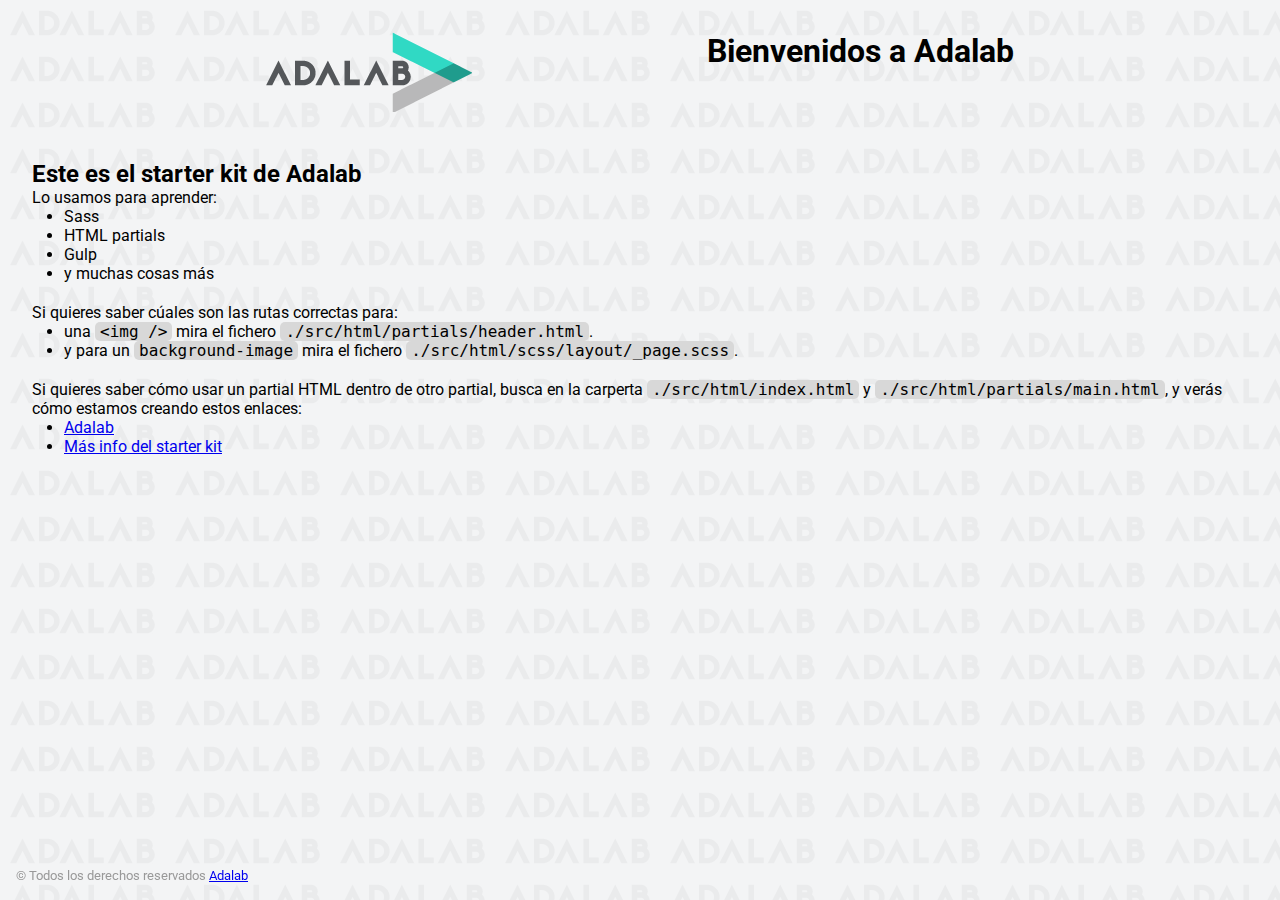
==== docs/index.html @ 092a6cd0 "add changes desktop" ====
<!DOCTYPE html>
<html lang="es">
  <head>
    <meta charset="UTF-8" />
    <meta name="viewport" content="width=device-width, initial-scale=1" />
    <title>Adalab Web Starter Kit</title>
    <link href="https://fonts.googleapis.com/css?family=Roboto&display=swap" rel="stylesheet" />
    <link rel="stylesheet" href="./assets/css/main.css" />
    <link rel="icon" href="./assets/images/favicon.png" />
  </head>

  <body>
    <div class="page">
      <header class="page__header">
        <img src="./assets/images/logo-adalab.png" alt="Adalab">
        <h1>Bienvenidos a Adalab</h1>
      </header>

      <main class="page__main">
        <h2>Este es el starter kit de Adalab</h2>
        <p>Lo usamos para aprender:</p>
        <ul class="main__list">
          <li>Sass</li>
          <li>HTML partials</li>
          <li>Gulp</li>
          <li>y muchas cosas más</li>
        </ul>
        <p>Si quieres saber cúales son las rutas correctas para:</p>
        <ul class="main__list">
          <li>
            una <code class="code">&lt;img /&gt;</code> mira el fichero
            <code class="code">./src/html/partials/header.html</code>.
          </li>
          <li>
            y para un <code class="code">background-image</code> mira el fichero
            <code class="code">./src/html/scss/layout/_page.scss</code>.
          </li>
        </ul>
        <p>
          Si quieres saber cómo usar un partial HTML dentro de otro partial, busca en la carperta
          <code class="code">./src/html/index.html</code> y
          <code class="code">./src/html/partials/main.html</code>, y verás cómo estamos creando estos
          enlaces:
        </p>
        <ul class="main__list">
          <li>
            <a class="link__adalab" href="https://adalab.es">Adalab</a>

          </li>
          <li>
            <a class="" href="./more-info.html">Más info del starter kit</a>

          </li>
        </ul>
      </main>

      <footer class="page__footer">
        <small>
          &copy; Todos los derechos reservados
          <a class="link__adalab" href="https://adalab.es">Adalab</a>

        </small>
      </footer>

    </div>
    <script src="./assets/js/main.js"></script>
  </body>
</html>
---- docs/assets/css/main.css ----
*{box-sizing:border-box;margin:0;padding:0}.code{font-size:16px;background:#d8d8d8;padding:0 5px;border-radius:5px}.link__adalab:hover{background-color:#099d8d;color:#fff}.link__github:hover{background-color:#CCC;color:#000}body{padding:2rem;height:100vh;background-image:url("../images/bg-adalab.png");background-color:#f3f4f5;font-family:"Roboto",sans-serif}.page__header{display:flex;justify-content:space-evenly;margin-bottom:3rem}.page__footer{position:fixed;left:0;bottom:0;width:100vw;padding:1rem;color:#999}.main__list{padding-left:2rem;padding-bottom:20px}
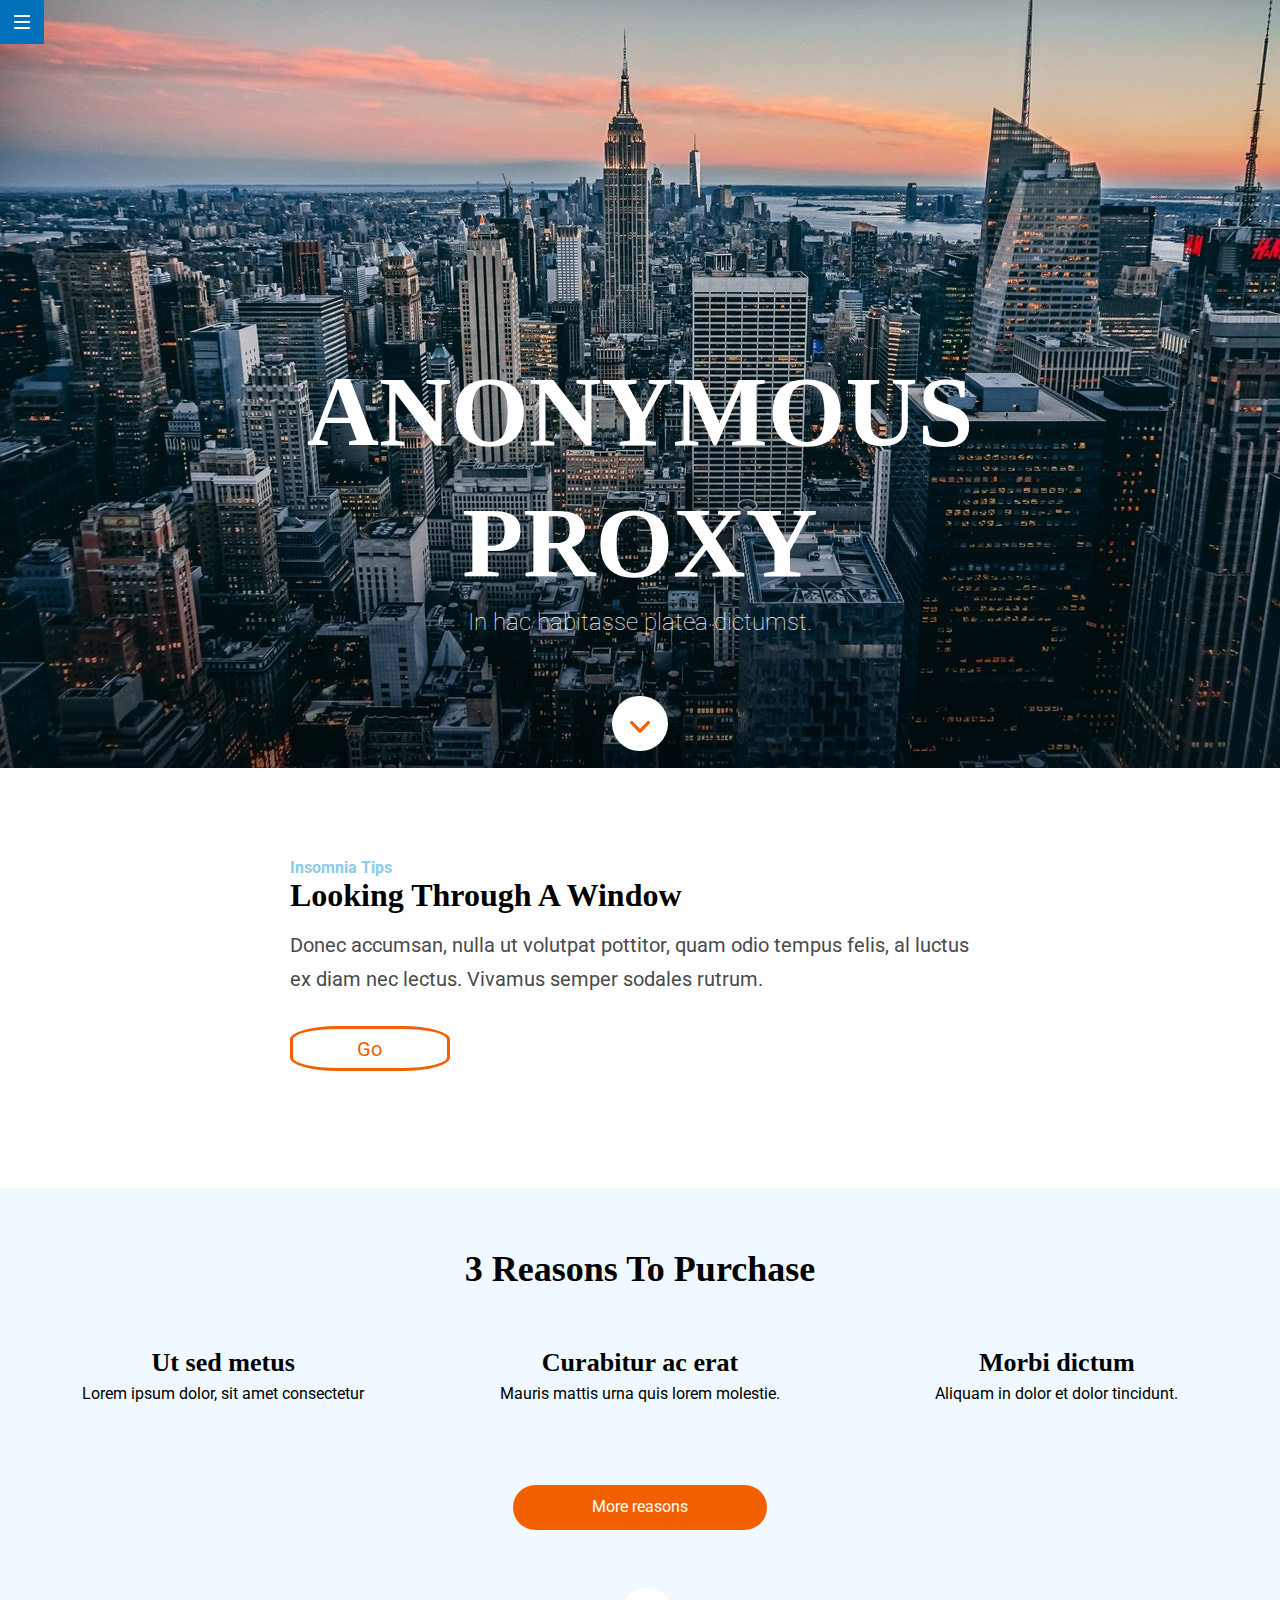
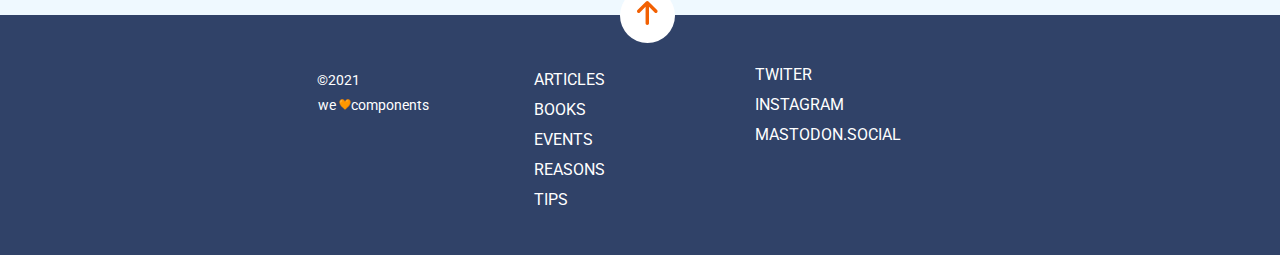
==== commit d36b65cd: "add rd" ====
--- a/docs/index.html
+++ b/docs/index.html
@@ -1,68 +1,108 @@
 <!DOCTYPE html>
 <html lang="es">
-  <head>
-    <meta charset="UTF-8" />
-    <meta name="viewport" content="width=device-width, initial-scale=1" />
-    <title>Adalab Web Starter Kit</title>
-    <link href="https://fonts.googleapis.com/css?family=Roboto&display=swap" rel="stylesheet" />
-    <link rel="stylesheet" href="./assets/css/main.css" />
-    <link rel="icon" href="./assets/images/favicon.png" />
-  </head>
 
-  <body>
-    <div class="page">
-      <header class="page__header">
-        <img src="./assets/images/logo-adalab.png" alt="Adalab">
-        <h1>Bienvenidos a Adalab</h1>
-      </header>
+<head>
+  <meta charset="UTF-8" />
+  <meta name="viewport" content="width=device-width, initial-scale=1" />
+  <title>Anomymous Proxy</title>
+  <link href="https://fonts.googleapis.com/css?family=Roboto&display=swap" rel="stylesheet" />
+  <link rel="stylesheet" href="./assets/css/main.css" />
+</head>
 
-      <main class="page__main">
-        <h2>Este es el starter kit de Adalab</h2>
-        <p>Lo usamos para aprender:</p>
-        <ul class="main__list">
-          <li>Sass</li>
-          <li>HTML partials</li>
-          <li>Gulp</li>
-          <li>y muchas cosas más</li>
-        </ul>
-        <p>Si quieres saber cúales son las rutas correctas para:</p>
-        <ul class="main__list">
-          <li>
-            una <code class="code">&lt;img /&gt;</code> mira el fichero
-            <code class="code">./src/html/partials/header.html</code>.
-          </li>
-          <li>
-            y para un <code class="code">background-image</code> mira el fichero
-            <code class="code">./src/html/scss/layout/_page.scss</code>.
-          </li>
-        </ul>
-        <p>
-          Si quieres saber cómo usar un partial HTML dentro de otro partial, busca en la carperta
-          <code class="code">./src/html/index.html</code> y
-          <code class="code">./src/html/partials/main.html</code>, y verás cómo estamos creando estos
-          enlaces:
-        </p>
-        <ul class="main__list">
-          <li>
-            <a class="link__adalab" href="https://adalab.es">Adalab</a>
+<body>
+  <div class="page">
+    <header id="header" class="header">
+      <div class="box-container">
 
-          </li>
-          <li>
-            <a class="" href="./more-info.html">Más info del starter kit</a>
+      </div>
+      <div class=" menu"><a class="menu-link" href="https://adalab.es/" target="_blank"><img
+            src="./assets/images/ico-menu.svg"></a></div>
+      <h1 class="header-title">anonymous proxy</h1>
+      <h2 class="header-subtitle">In hac habitasse platea dictumst.
+      </h2>
+      <div class="scroll-down"> <a href="#reasons"><img src="./assets/images/ico-scroll-down.svg" /></a>
+      </div>
+      </div>
+    </header>
+    <main>
+      <section class="section-1">
+        <div class="box-container">
+          <article class="Window-article">
+            <h4 class="win-art-subtitle">Insomnia Tips</h4>
+            <h3 class="win-art-title">Looking through a window</h3>
 
-          </li>
-        </ul>
-      </main>
+            <p class="p-article">Donec accumsan, nulla ut volutpat pottitor, quam odio tempus felis, al luctus ex
+              diam
+              nec lectus. Vivamus
+              semper sodales rutrum.</p>
+            <div class="botton-go">
+              <a href="https://adalab.es/" class="go" target="_blank">go</a>
+            </div>
+          </article>
+        </div>
+      </section>
 
-      <footer class="page__footer">
-        <small>
-          &copy; Todos los derechos reservados
-          <a class="link__adalab" href="https://adalab.es">Adalab</a>
 
-        </small>
-      </footer>
+      <section class="section-2">
 
-    </div>
-    <script src="./assets/js/main.js"></script>
-  </body>
-</html>
+        <div class="box-container reasons" id="reasons">
+          <div class="grid-container">
+            <h3 class="reasons-title">3 reasons to purchase</h3>
+
+            <article class="reasons-article">
+              <h4 class="rt">Ut sed metus</h4>
+              <p>Lorem ipsum dolor, sit amet consectetur</p>
+            </article>
+
+            <article class="reasons-article">
+              <h4 class="rt">Curabitur ac erat</h4>
+              <p>Mauris mattis urna quis lorem molestie.</p>
+            </article>
+
+            <article class="reasons-article">
+              <h4 class="rt">Morbi dictum</h4>
+              <p>Aliquam in dolor et dolor tincidunt.</p>
+            </article>
+
+
+            <div class="more-reasons-botton"><a href="https://adalab.es/" class="more-reasons-link" target="_blank">More
+                reasons</a>
+            </div>
+          </div>
+        </div>
+      </section>
+    </main>
+
+    <footer class="footer">
+      <div class="box-container footer-nav">
+        <div class="ico-arrow"><a href="#header"><img src="./assets/images/ico-arrow.svg" /></a></div>
+
+        <nav class=" nav-links">
+          <ul class="nav-list-1">
+            <li> <a href="https://adalab.es/" class="link-articles" target="_blank">articles </a></li>
+            <li><a href="https://adalab.es/" class="link-books" target="_blank">books</a></li>
+            <li> <a href="https://adalab.es/" class="link-events" target="_blank">events</a></li>
+            <li><a href="https://adalab.es/" class="link-reasons" target="_blank">reasons</a></li>
+            <li> <a href="https://adalab.es/" class="link-tips" target="_blank">Tips </a></li>
+          </ul>
+          <ul class="nav-list-2">
+            <li>
+              <a href="https://adalab.es/" class="link-twiter" target="_blank">twiter </a>
+            </li>
+            <li>
+              <a href="https://adalab.es/" class="link-instagram" target="_blank">instagram </a>
+            </li>
+            <li> <a href="https://adalab.es/" class="link-mastodon-social" target="_blank">mastodon.social </a>
+            </li>
+          </ul>
+        </nav>
+        <span class="copy">&copy2021</span>
+        <span class="we">we <img class="love" src="./assets/images/heart.png" alt="love" />components</span>
+
+      </div>
+    </footer>
+  </div>
+  <script src="./assets/js/main.js"></script>
+</body>
+
+</html>--- a/docs/assets/css/main.css
+++ b/docs/assets/css/main.css
@@ -1 +1 @@
-*{box-sizing:border-box;margin:0;padding:0}.code{font-size:16px;background:#d8d8d8;padding:0 5px;border-radius:5px}.link__adalab:hover{background-color:#099d8d;color:#fff}.link__github:hover{background-color:#CCC;color:#000}body{padding:2rem;height:100vh;background-image:url("../images/bg-adalab.png");background-color:#f3f4f5;font-family:"Roboto",sans-serif}.page__header{display:flex;justify-content:space-evenly;margin-bottom:3rem}.page__footer{position:fixed;left:0;bottom:0;width:100vw;padding:1rem;color:#999}.main__list{padding-left:2rem;padding-bottom:20px}
+*{box-sizing:border-box;margin:0;padding:0;font-size:16px}.code{font-size:16px;background:#d8d8d8;padding:0 5px;border-radius:5px}.link__adalab:hover{background-color:#099d8d;color:#fff}.link__github:hover{background-color:#CCC;color:#000}.section-1{height:23.5rem;display:flex;flex-direction:column;justify-content:flex-start;font-family:"Roboto",sans-serif}@media all and (min-width: 768px){.section-1{margin:0px 2.43rem 0 2.43rem;height:20.6rem}}@media all and (min-width: 1200px){.section-1{margin:3.75rem 17.19rem;height:18.75rem}}.win-art-subtitle{margin-top:1.88rem;font-size:0.88rem;color:#8ccbea}@media all and (min-width: 1200px){.win-art-subtitle{font-size:1rem}}.win-art-title{font-family:"RobotoSlab";font-size:1.88rem;text-transform:capitalize}@media all and (min-width: 768px){.win-art-title{font-size:2rem}}.p-article{margin-top:0.94rem;font-size:1.13rem;line-height:1.67;color:#4a4a4a}@media all and (min-width: 768px){.p-article{font-size:1.25rem}}.botton-go{height:2.81rem;width:4.75rem;margin-top:1.88rem;text-align:center;line-height:2;border:solid 0.19rem #f26002;border-radius:30%}@media all and (min-width: 768px){.botton-go{width:5.69rem}}@media all and (min-width: 1200px){.botton-go{width:10rem}}.go{color:#f26002;text-transform:capitalize;font-size:1.25rem;text-decoration:none}.section-2{background-color:#eff9ff;font-family:"Roboto",sans-serif}.reasons{height:39rem;text-align:center;font-size:1.25rem}@media all and (min-width: 768px){.reasons{margin:0px 2.43rem 0 2.43rem;height:24.8rem}}@media all and (min-width: 1200px){.reasons{margin:0px 5.3rem 0 5.3rem;height:26.7rem}}.grid-container{display:grid;grid-template-columns:1fr;grid-template-rows:1fr 1fr 1fr}@media all and (min-width: 768px){.grid-container{grid-template-columns:1fr 1fr 1fr;grid-template-rows:6.25rem 12.31rem 6.25rem}}.reasons-title{margin-top:1.88rem;font-size:1.75rem;text-transform:capitalize;font-family:"RobotoSlab"}@media all and (min-width: 768px){.reasons-title{grid-column:span 3;font-size:1.88rem;text-transform:capitalize}}@media all and (min-width: 1200px){.reasons-title{font-size:2.25rem;margin-top:3.75rem}}.reasons-article{margin:0 auto;margin-bottom:3.13rem;width:11.5rem}@media all and (min-width: 768px){.reasons-article{margin:0 auto;display:flex;flex-direction:column;width:80%;font-size:1.25rem;line-height:1.5}}@media all and (min-width: 768px){.reasons-article{margin-top:3.44rem}}.rt{font-weight:800;font-family:"RobotoSlab";font-weight:bold}@media all and (min-width: 768px){.rt{font-size:1.63rem}}.more-reasons-botton{width:11.5rem;height:2.8rem;margin:0 auto;background-color:#f26002;border-radius:1.4rem;line-height:2.8}@media all and (min-width: 768px){.more-reasons-botton{grid-column:span 3;width:13.13rem}}@media all and (min-width: 768px){.more-reasons-botton{width:15.9rem}}.more-reasons-link{text-decoration:none;color:#fff;font-family:"Roboto",sans-serif}.box-container{margin:0 0.93rem}.menu{width:2.75rem;height:2.75rem;background-color:#0271bc;text-align:center;line-height:3;position:fixed;top:0%;left:0%}.header{background:url(../images/cover.jpg);height:50rem;background-size:cover;background-position-x:center;display:flex;flex-direction:column;justify-content:center;align-items:center;color:#fff}@media all and (min-width: 768px){.header{height:48rem}}.header-title{width:18.13rem;text-transform:uppercase;font-size:2.4rem;text-align:center;line-height:1.31;font-family:"RobotoSlab";font-weight:200;margin:25rem 0.9rem 0 0.9rem}@media all and (min-width: 768px){.header-title{width:43.1rem;font-size:5rem;font-weight:bold;margin-top:20.6rem}}@media all and (min-width: 1280px){.header-title{font-size:6.25rem}}.header-subtitle{text-align:center;font-size:0.75rem;font-family:"Roboto",sans-serif;font-weight:lighter}@media all and (min-width: 768px){.header-subtitle{font-size:1.5rem}}.scroll-down{width:3.44rem;height:3.44rem;margin-top:3.75rem;background-color:#fff;border-radius:50%;text-align:center;line-height:4}.footer{height:29rem;background-color:#304268;color:#fff}@media all and (min-width: 768px){.footer{height:15rem}}.ico-arrow{background-color:#fff;width:3.44rem;height:3.44rem;border-radius:50%;text-align:center;line-height:4;position:absolute;transform:translate(0, -1.88rem)}@media all and (min-width: 768px){.ico-arrow{position:absolute;margin-left:-13.75rem;transform:translate(0, -6.25rem)}}.footer-nav{display:flex;flex-direction:column;align-items:center;font-family:"Roboto",sans-serif;list-style:none;text-align:center;line-height:1.88}@media all and (min-width: 768px){.footer-nav{display:flex;flex-direction:row;justify-content:space-around;margin-left:15.6rem}}@media all and (min-width: 768px){.nav-links{margin-left:-5rem;display:flex;flex-direction:row;align-items:center}}.nav-list-1{margin-top:3.75rem;list-style:none;text-transform:uppercase}@media all and (min-width: 768px){.nav-list-1{margin-top:3.12rem;text-align:justify}}.nav-list-2{margin-top:1.88rem;list-style:none;text-transform:uppercase}@media all and (min-width: 768px){.nav-list-2{margin-top:-1.25rem;margin-left:9.4rem;text-align:justify}}.copy{margin-top:1.88rem;font-size:0.88rem;line-height:2.14}@media all and (min-width: 768px){.copy{position:absolute;transform:translate(-26.2rem, -3.125rem)}}.we{font-size:0.88rem}@media all and (min-width: 768px){.we{position:absolute;transform:translate(-24rem, -0.6rem)}}.love{height:0.75rem}.link-articles:link,.link-articles:visited,.link-articles:active{text-decoration:none;color:#fff}.link-articles:hover{color:#f26002}.link-books:link,.link-books:visited,.link-books:active{text-decoration:none;color:#fff}.link-books:hover{color:#f26002}.link-events:link,.link-events:visited,.link-events:active{text-decoration:none;color:#fff}.link-events:hover{color:#f26002}.link-reasons:link,.link-reasons:visited,.link-reasons:active{text-decoration:none;color:#fff}.link-reasons:hover{color:#f26002}.link-tips:link,.link-tips:visited,.link-tips:active{text-decoration:none;color:#fff}.link-tips:hover{color:#f26002}.link-twiter:link,.link-twiter:visited,.link-twiter:active{text-decoration:none;color:#fff}.link-twiter:hover{color:#f26002}.link-instagram:link,.link-instagram:visited,.link-instagram:active{text-decoration:none;color:#fff}.link-instagram:hover{color:#f26002}.link-mastodon-social:link,.link-mastodon-social:visited,.link-mastodon-social:active{text-decoration:none;color:#fff}.link-mastodon-social:hover{color:#f26002}
